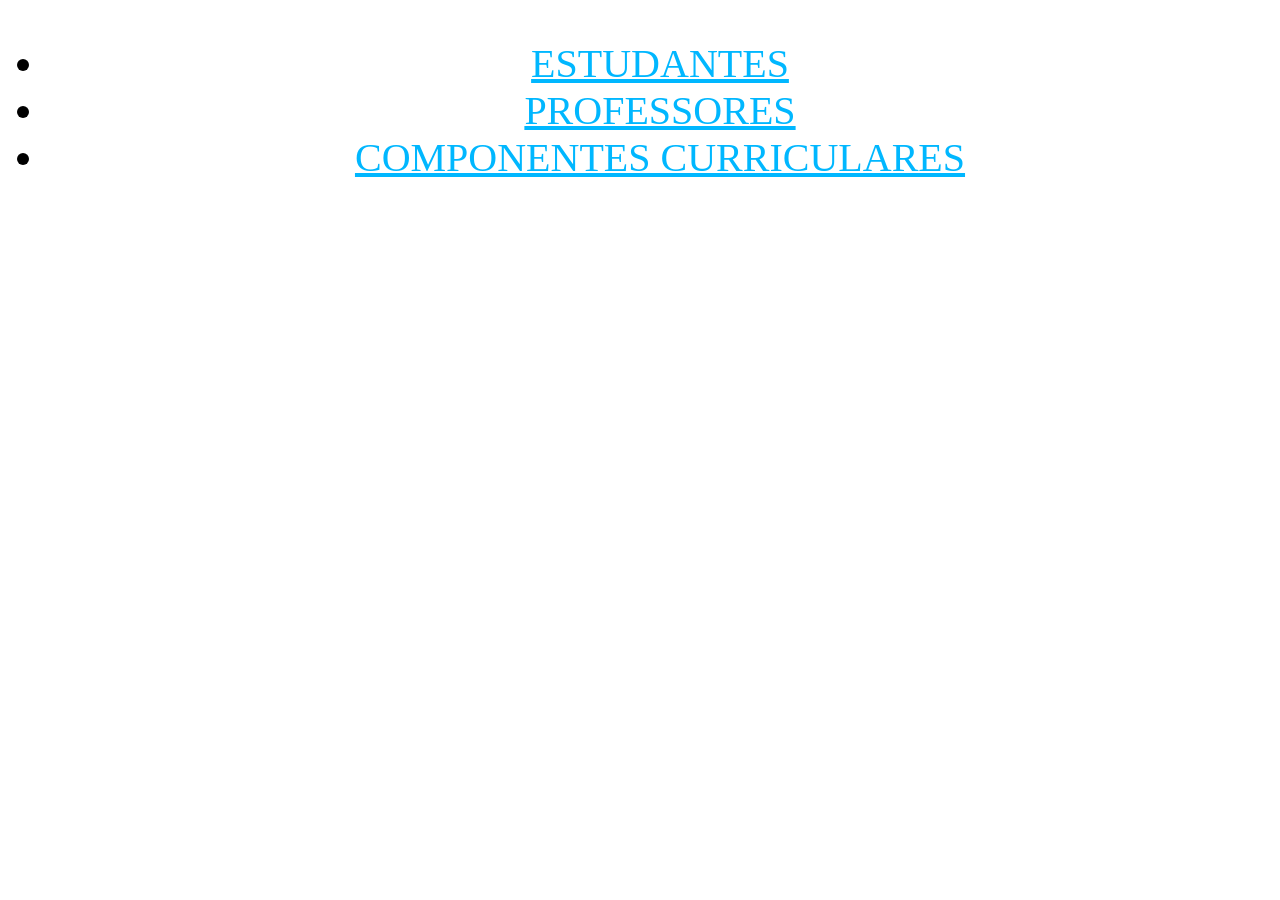
==== index.html @ b9d84760 "a" ====
<!DOCTYPE html>
<html lang="pt-br">

<head>
    <meta charset="UTF-8">
    <meta name="viewport" content="width=device-width, initial-scale=1.0">
    <title>Tabelas</title>
    <link rel="stylesheet" href="style.css">
</head>

<body>
    <style>
        @import url('https://fonts.googleapis.com/css2?family=Tagesschrift&display=swap');
    </style>
    <header>

        <ul>
            <li><a href="estudantes.html">Estudantes</a></li>
            <li><a href="professores.html">Professores</a></li>
            <li><a href="materias.html">Componentes curriculares</a></li>
        </ul>

    </header>

    <div>

    </div>

</body>

</html>
---- style.css ----
@import url('https://fonts.googleapis.com/css2?family=Tagesschrift&display=swap');


body{
    font-size: 40px;
   background-image: url("https://s5.static.brasilescola.uol.com.br/be/2022/04/parede-grafite.jpg");
   background-size: cover;
   text-decoration: white;
   text-align: center;
   text-transform: uppercase;
}

a{
    color: rgb(0, 183, 255);
}

.tagesschrift-regular {
    font-family: "Tagesschrift", system-ui;
    font-weight: 400;
    font-style: normal;
  }
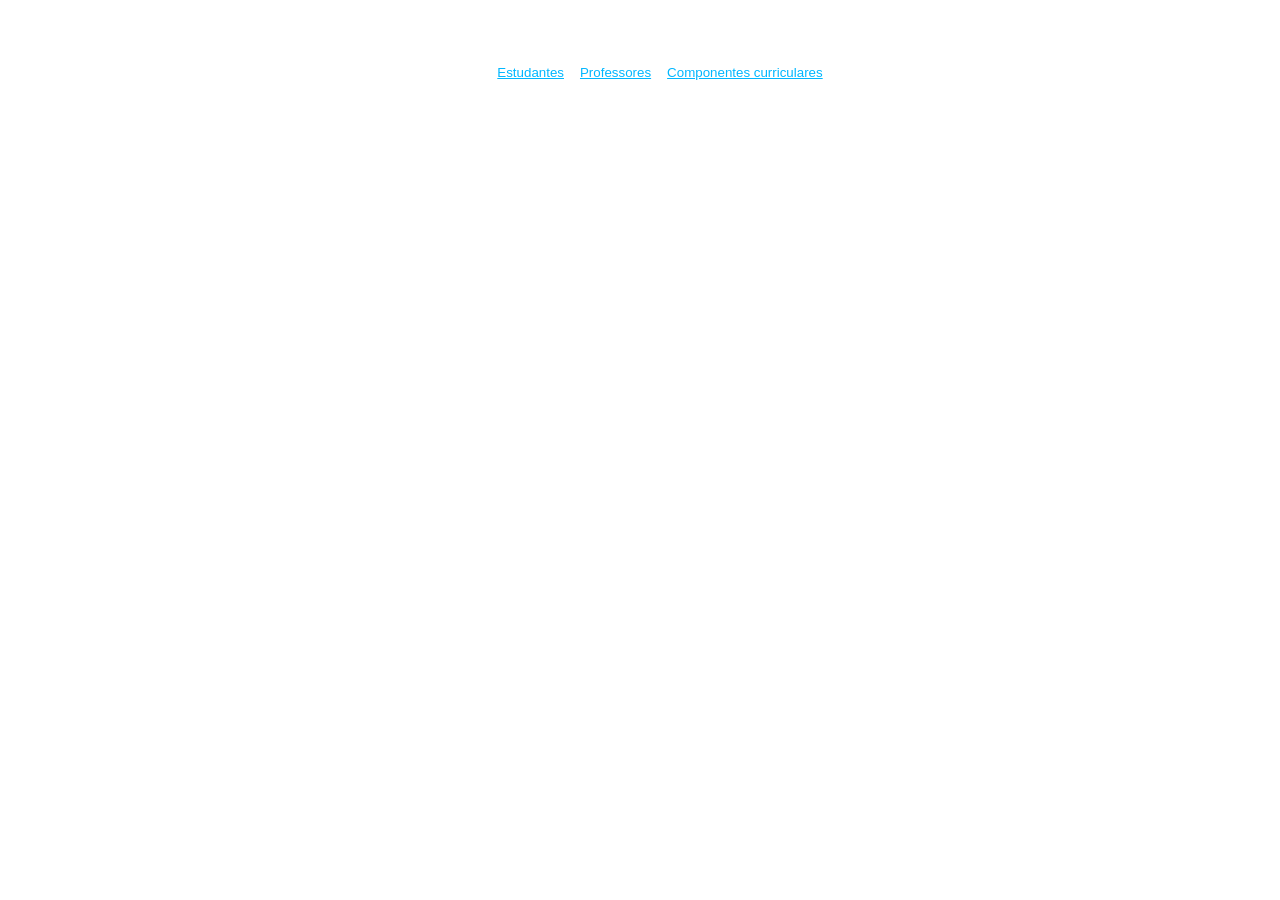
==== commit 3611c3f2: "a" ====
--- a/index.html
+++ b/index.html
@@ -9,15 +9,13 @@
 </head>
 
 <body>
-    <style>
-        @import url('https://fonts.googleapis.com/css2?family=Tagesschrift&display=swap');
-    </style>
+
     <header>
 
         <ul>
-            <li><a href="estudantes.html">Estudantes</a></li>
-            <li><a href="professores.html">Professores</a></li>
-            <li><a href="materias.html">Componentes curriculares</a></li>
+            <button class="bt1"><a href="estudantes.html">Estudantes</a></button>
+            <button class="bt2"><a href="professores.html">Professores</a></button>
+            <button class="bt3"><a href="materias.html">Componentes curriculares</a></button>
         </ul>
 
     </header>
--- a/style.css
+++ b/style.css
@@ -1,6 +1,3 @@
-@import url('https://fonts.googleapis.com/css2?family=Tagesschrift&display=swap');
-
-
 body{
     font-size: 40px;
    background-image: url("https://s5.static.brasilescola.uol.com.br/be/2022/04/parede-grafite.jpg");
@@ -14,10 +11,25 @@
     color: rgb(0, 183, 255);
 }
 
-.tagesschrift-regular {
-    font-family: "Tagesschrift", system-ui;
-    font-weight: 400;
-    font-style: normal;
-  }
+.bt1{
+    background-color: white;
+    padding: 3px 3px;
+    border: none;
+    border-radius: 5px;
+}
+
+.bt2{
+    background-color: white;
+    padding: 3px 3px;
+    border: none;
+    border-radius: 5px;
+}
+
+.bt3{
+    background-color: white;
+    padding: 3px 3px;
+    border: none;
+    border-radius: 5px;
+}
   
 
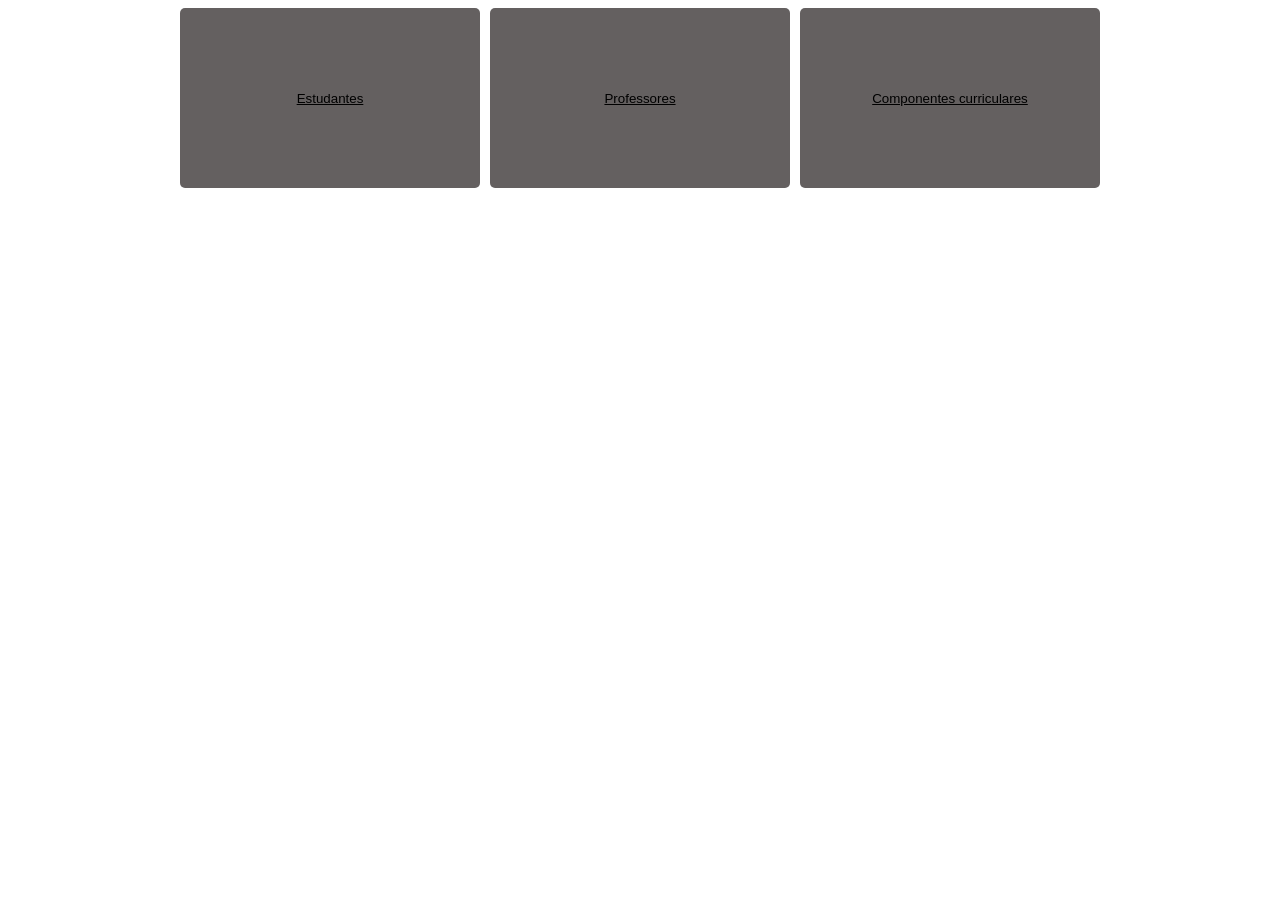
==== commit 851a52ab: "a" ====
--- a/index.html
+++ b/index.html
@@ -12,11 +12,9 @@
 
     <header>
 
-        <ul>
-            <button class="bt1"><a href="estudantes.html">Estudantes</a></button>
-            <button class="bt2"><a href="professores.html">Professores</a></button>
-            <button class="bt3"><a href="materias.html">Componentes curriculares</a></button>
-        </ul>
+        <button class="bt1"><a href="estudantes.html">Estudantes</a></button>
+        <button class="bt2"><a href="professores.html">Professores</a></button>
+        <button class="bt3"><a href="materias.html">Componentes curriculares</a></button>
 
     </header>
 
--- a/style.css
+++ b/style.css
@@ -1,35 +1,39 @@
-body{
+body {
     font-size: 40px;
-   background-image: url("https://s5.static.brasilescola.uol.com.br/be/2022/04/parede-grafite.jpg");
-   background-size: cover;
-   text-decoration: white;
-   text-align: center;
-   text-transform: uppercase;
+    background-image: url("https://s5.static.brasilescola.uol.com.br/be/2022/04/parede-grafite.jpg");
+    background-size: cover;
+    text-decoration: white;
+    text-align: center;
+    text-transform: uppercase;
 }
 
-a{
-    color: rgb(0, 183, 255);
+a {
+    color: rgb(0, 0, 0);
 }
 
-.bt1{
-    background-color: white;
+.bt1 {
+    background-color: rgb(100, 96, 96);
     padding: 3px 3px;
     border: none;
     border-radius: 5px;
+    width: 300px;
+    height: 180px;
 }
 
-.bt2{
-    background-color: white;
+.bt2 {
+    background-color: rgb(100, 96, 96);
     padding: 3px 3px;
     border: none;
     border-radius: 5px;
+    width: 300px;
+    height: 180px;
 }
 
-.bt3{
-    background-color: white;
+.bt3 {
+    background-color: rgb(100, 96, 96);
     padding: 3px 3px;
     border: none;
     border-radius: 5px;
-}
-  
-
+    width: 300px;
+    height: 180px;
+}
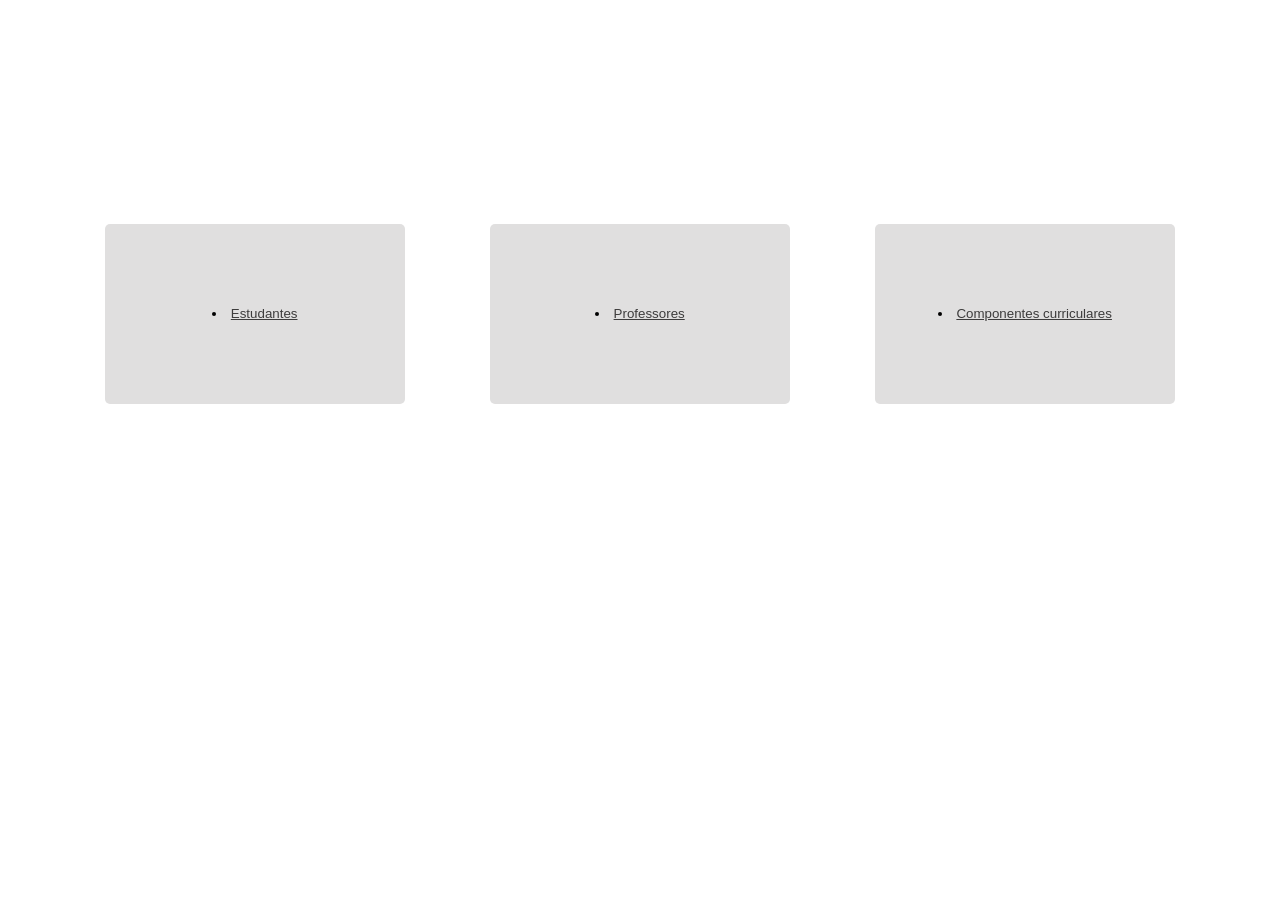
==== commit 7d4273ed: "a" ====
--- a/index.html
+++ b/index.html
@@ -12,9 +12,9 @@
 
     <header>
 
-        <button class="bt1"><a href="estudantes.html">Estudantes</a></button>
-        <button class="bt2"><a href="professores.html">Professores</a></button>
-        <button class="bt3"><a href="materias.html">Componentes curriculares</a></button>
+        <button class="bt1"><li><a href="estudantes.html">Estudantes</a></li></button>
+        <button class="bt2"><li><a href="professores.html">Professores</a></li></button>
+        <button class="bt3"><li><a href="materias.html">Componentes curriculares</a></li></button>
 
     </header>
 
--- a/style.css
+++ b/style.css
@@ -1,5 +1,5 @@
 body {
-    font-size: 40px;
+    font-size: 340px;
     background-image: url("https://s5.static.brasilescola.uol.com.br/be/2022/04/parede-grafite.jpg");
     background-size: cover;
     text-decoration: white;
@@ -8,11 +8,11 @@
 }
 
 a {
-    color: rgb(0, 0, 0);
+    color: rgb(61, 60, 60);
 }
 
 .bt1 {
-    background-color: rgb(100, 96, 96);
+    background-color: rgb(224, 223, 223);
     padding: 3px 3px;
     border: none;
     border-radius: 5px;
@@ -21,7 +21,7 @@
 }
 
 .bt2 {
-    background-color: rgb(100, 96, 96);
+    background-color: rgb(224, 223, 223);
     padding: 3px 3px;
     border: none;
     border-radius: 5px;
@@ -30,7 +30,7 @@
 }
 
 .bt3 {
-    background-color: rgb(100, 96, 96);
+    background-color: rgb(224, 223, 223);
     padding: 3px 3px;
     border: none;
     border-radius: 5px;
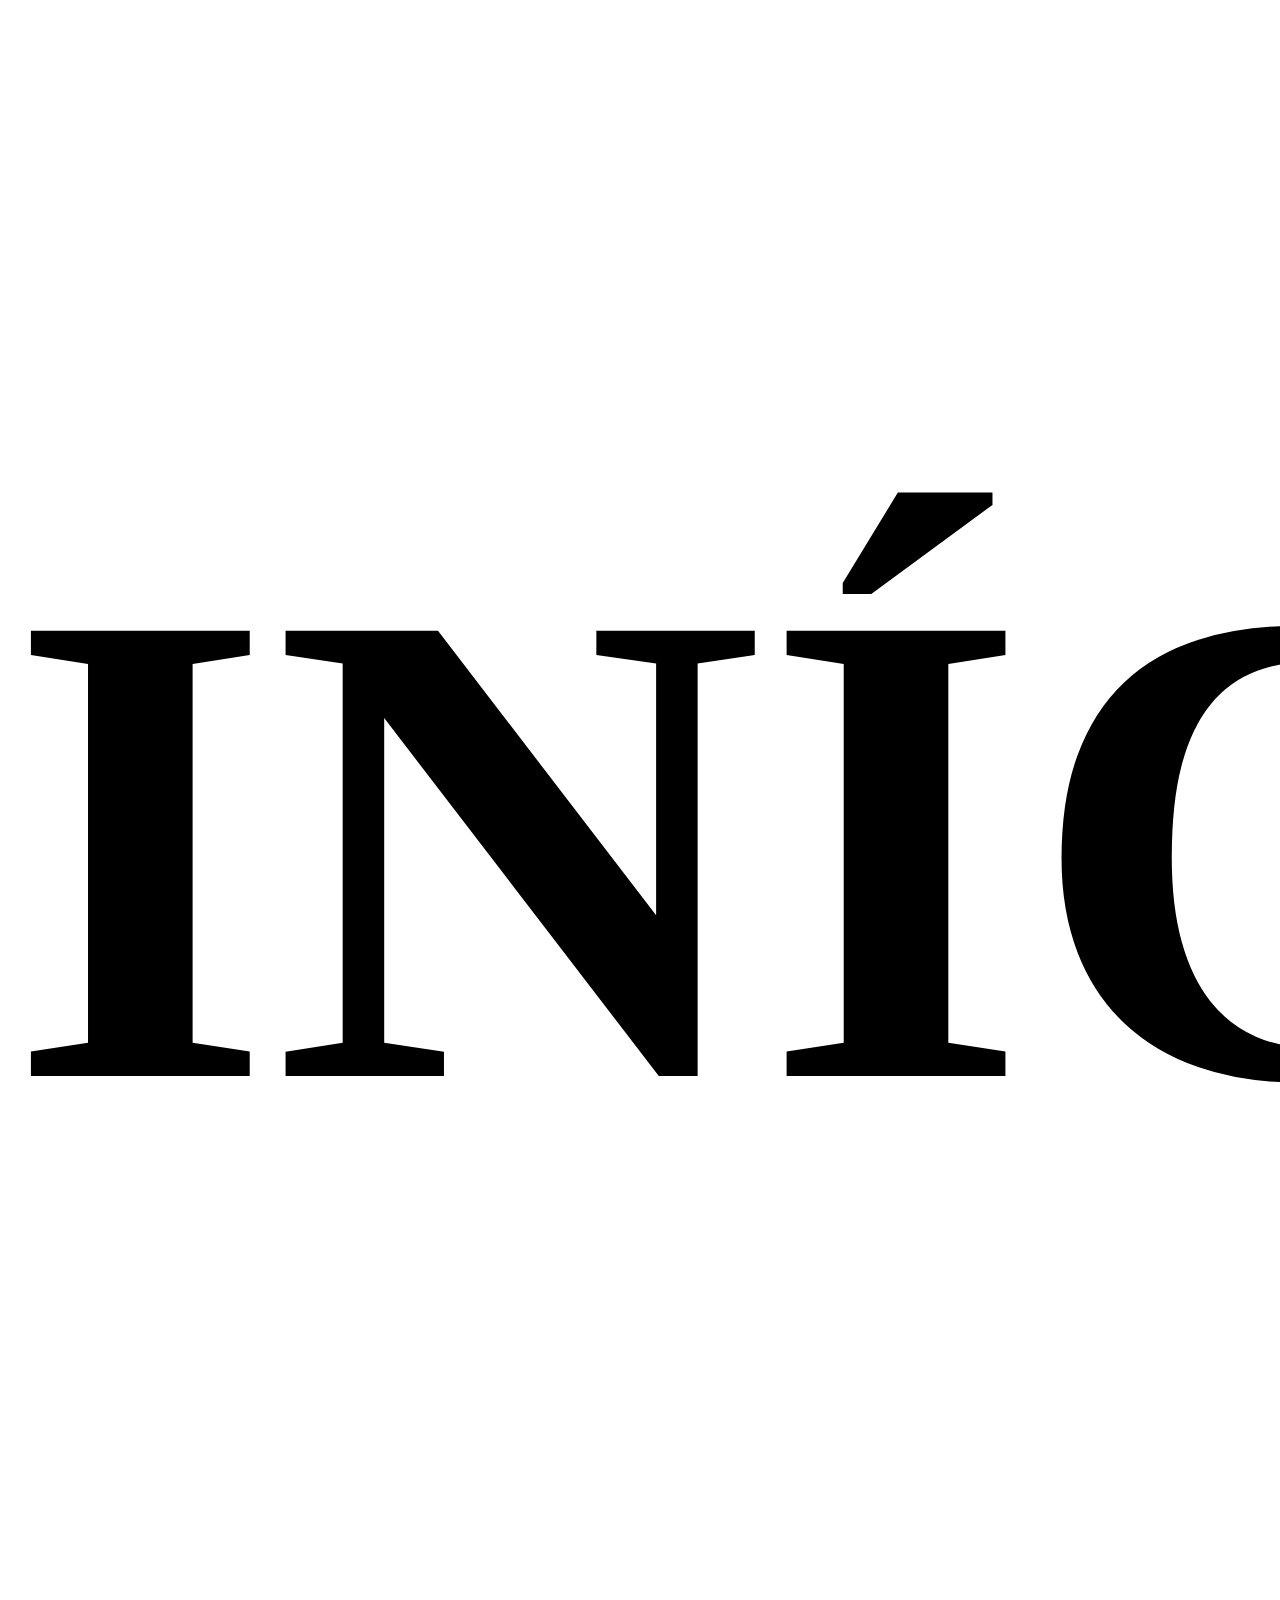
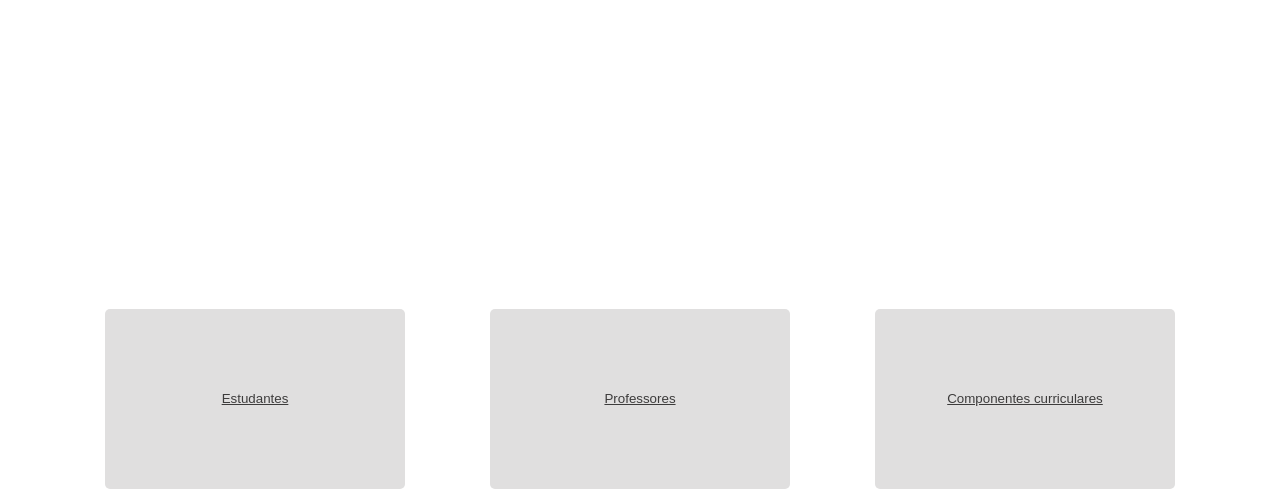
==== commit bb5f962e: "a" ====
--- a/index.html
+++ b/index.html
@@ -9,7 +9,7 @@
 </head>
 
 <body>
-
+    <h1>INÍCIO</h1>
     <header>
 
         <button class="bt1"><li><a href="estudantes.html">Estudantes</a></li></button>
--- a/style.css
+++ b/style.css
@@ -36,4 +36,12 @@
     border-radius: 5px;
     width: 300px;
     height: 180px;
+}
+
+li:hover{
+    color: rgb(0, 59, 99);
+}
+
+header li{
+    list-style-type: none;
 }
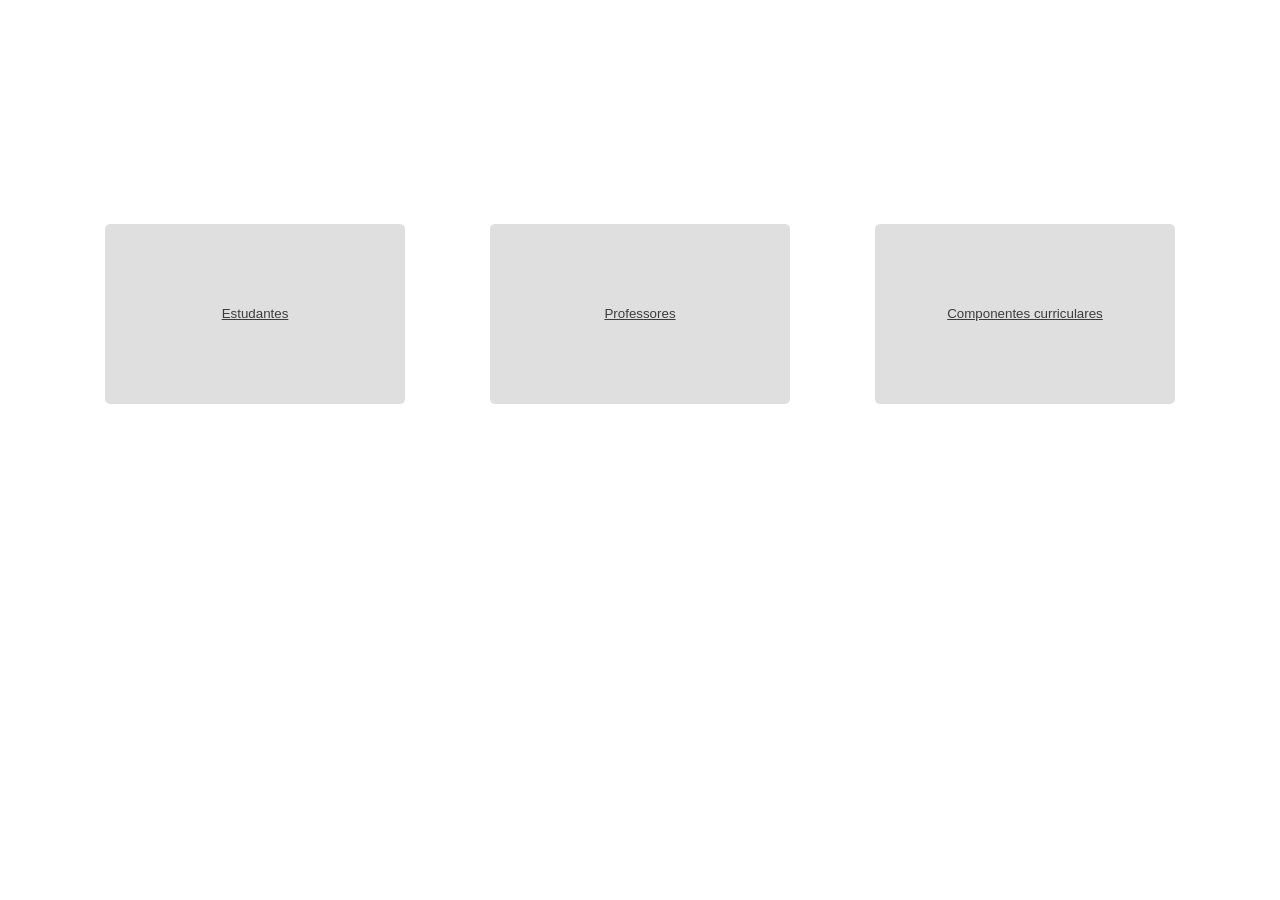
==== commit aa4d45db: "a" ====
--- a/index.html
+++ b/index.html
@@ -7,9 +7,9 @@
     <title>Tabelas</title>
     <link rel="stylesheet" href="style.css">
 </head>
-
+    
 <body>
-    <h1>INÍCIO</h1>
+    
     <header>
 
         <button class="bt1"><li><a href="estudantes.html">Estudantes</a></li></button>
